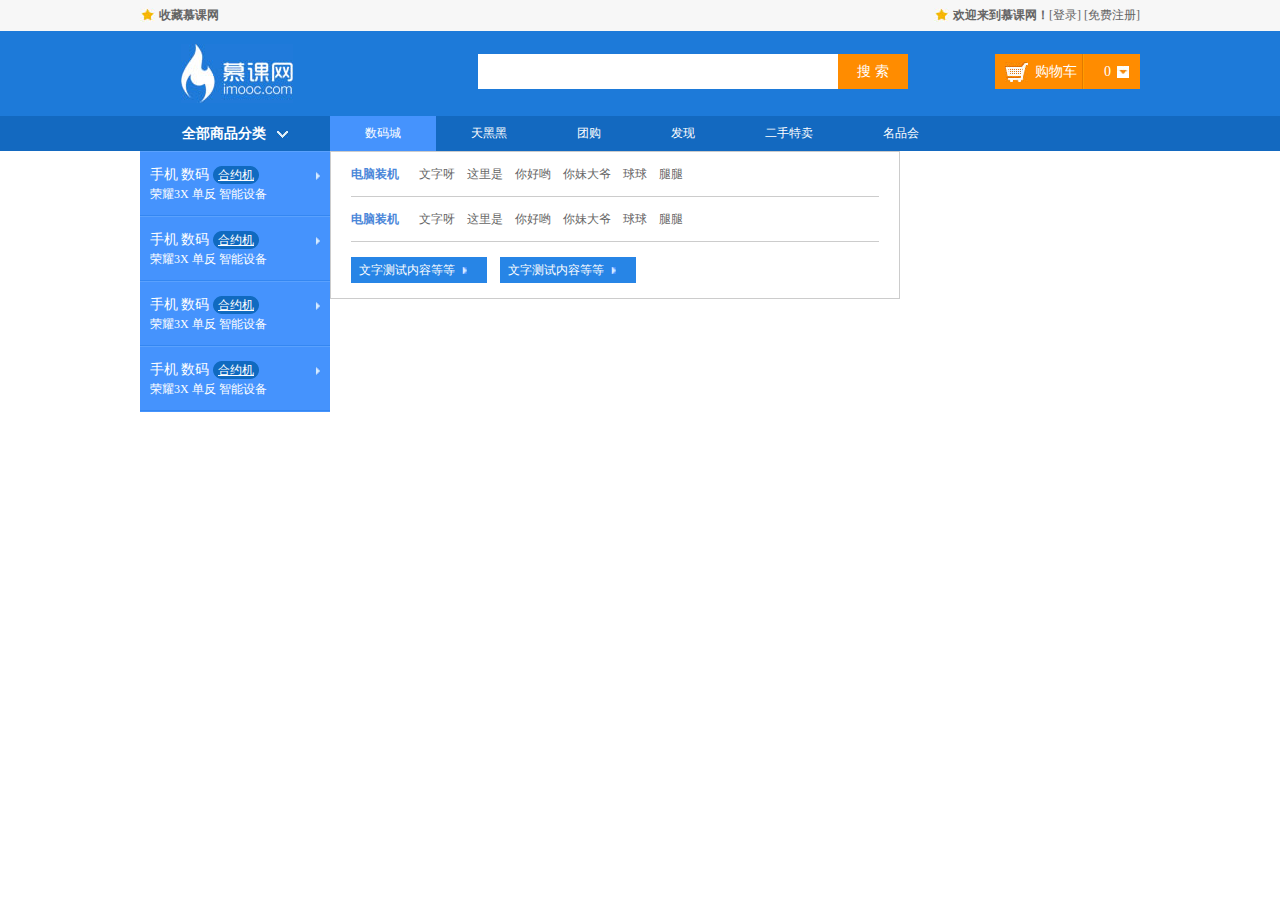
==== index.html @ a3a8b1e0 "Default" ====
<!DOCTYPE html>
<html lang="cn">
<head>
    <meta charset="UTF-8">
    <title>幕课的首页</title>
    <link rel="stylesheet" href="./style/reset.css">
    <link rel="stylesheet" href="./style/main.css">
</head>
<body>
<div class="headerBar">
    <div class="topBar">
        <div class="comWidth">
            <div class="leftArea">
                <a href="#" class="collection">收藏慕课网</a>
            </div>
            <div class="rightArea">
                <a href="#" class="collection">
                    欢迎来到慕课网！<a href="#">[登录]</a>
                    <a href="#">[免费注册]</a>
                </a>
            </div>
        </div>
    </div>
    <div class="logoBar">
        <div class="comWidth">
            <div class="logo fl">
                <a href="#">
                    <img src="./images/logo.jpg" alt="慕课网">
                </a>
            </div>
            <div class="search_box fl">
                <input type="text" class="search_text fl">
                <input type="button" value="搜 索" class="search_btn fr">
            </div>
            <div class="shopCar fr">
                <span class="shopText fl">购物车</span>
                <span class="shopNum fl">0</span>
            </div>
        </div>
    </div>
    <div class="navBox">
        <div class="comWidth clearfix">
            <div class="shopClass fl">
                <h3>全部商品分类<i class="shopClass_icon"></i> </h3>
                <div class="shopClass_show">
                    <dl class="shopClass_item">
                        <dt><a href="#" class="b">手机</a> <a href="#" class="b">数码</a> <a href="#" class="aLink">合约机</a></dt>
                        <dd><a href="#">荣耀3X</a> <a href="#">单反</a> <a href="#">智能设备</a></dd>
                    </dl>
                    <dl class="shopClass_item">
                        <dt><a href="#" class="b">手机</a> <a href="#" class="b">数码</a> <a href="#" class="aLink">合约机</a></dt>
                        <dd><a href="#">荣耀3X</a> <a href="#">单反</a> <a href="#">智能设备</a></dd>
                    </dl>
                    <dl class="shopClass_item">
                        <dt><a href="#" class="b">手机</a> <a href="#" class="b">数码</a> <a href="#" class="aLink">合约机</a></dt>
                        <dd><a href="#">荣耀3X</a> <a href="#">单反</a> <a href="#">智能设备</a></dd>
                    </dl>
                    <dl class="shopClass_item">
                        <dt><a href="#" class="b">手机</a> <a href="#" class="b">数码</a> <a href="#" class="aLink">合约机</a></dt>
                        <dd><a href="#">荣耀3X</a> <a href="#">单反</a> <a href="#">智能设备</a></dd>
                    </dl>
                </div>
                <div class="shopClass_list hide">
                    <div class="shopClass_cont">
                        <dl class="shopList_item">
                            <dt>电脑装机</dt>
                            <dd><a href="#">文字呀</a><a href="#">这里是</a><a href="#">你好哟</a><a href="#">你妹大爷</a><a href="#">球球</a><a href="#">腿腿</a></dd>
                        </dl>
                        <dl class="shopList_item">
                            <dt>电脑装机</dt>
                            <dd><a href="#">文字呀</a><a href="#">这里是</a><a href="#">你好哟</a><a href="#">你妹大爷</a><a href="#">球球</a><a href="#">腿腿</a></dd>
                        </dl>
                        <div class="shopList_links">
                            <a href="#">文字测试内容等等<span></span></a>
                            <a href="#">文字测试内容等等<span></span></a>
                        </div>
                    </div>
                </div>
            </div>
            <ul class="nav fl">
                <li><a href="#" class="active">数码城</a></li>
                <li><a href="#">天黑黑</a></li>
                <li><a href="#">团购</a></li>
                <li><a href="#">发现</a></li>
                <li><a href="#">二手特卖</a></li>
                <li><a href="#">名品会</a></li>
            </ul>
        </div>
    </div>
</div>
<!--我在dev分支上面-->
</body>
</html>
---- style/main.css ----
@charset "utf-8";
/*共用*/
.comWidth{width:1000px;margin-left: auto;margin-right: auto}
.leftArea{float: left}
.rightArea{float: right}

/*topBar*/
.topBar{height:31px;background-color: #F7F7F7;line-height: 31px}
.collection{background: url("../images/icon/collection.jpg") left center no-repeat; padding-left: 19px;font-weight: bold}
.topBar a:hover{
    color: red;
}
/*logo*/
.logoBar{
    height: 85px;
    background-color: #1d7AD9;
}
.logo{
    padding-left: 41px;
    padding-top:13px;
}
/*search*/
.search_box{
    width: 430px;
    padding-top: 23px;
    padding-left: 185px;
}
.search_text{
    width: 350px;
    height: 35px;
    line-height: 35px\9;
    padding: 0 5px;
    background-color: white;
}
.search_btn{
    width:70px;
    height: 35px;
    font-size: 14px;
    font-family: "Microsoft YaHei","微软雅黑";
    background-color: #FF8C00;
    color: #FFF;
}
/*购物车*/
.shopCar{
    width:145px;
    height:35px;
    background-color: #FF8C00;
    margin-top: 23px;
    font: 14px/35px "Microsoft YaHei","微软雅黑";
    color: #FFF;
}
.shopText{
    color: #FFF;
    height: 100%;
    width:87px;
    border-right: #E27A00 solid 1px;
    background: url("../images/icon/shaoIcon.jpg") 10px center no-repeat;
    text-indent: 40px;
}
.shopNum{
    width:27px;
    height:35px;
    border-left: #FF9C01 solid 1px;
    background: url("../images/icon/sj.jpg") left 33px center no-repeat;
    text-align: right;
    padding-right: 29px;
}
/*导航*/
.navBox{
    height: 35px;
    background-color: #1369C0;
    color: #FFF;
}
.shopClass{
    width: 190px;
    position: relative;
}
.shopClass h3{
    text-align: center;
    line-height: 35px;
}
.shopClass_icon{
    width: 11px;
    height: 7px;
    overflow: hidden;
    background-position: 0 -39px;
    display: inline-block;
    margin-left: 11px;
}
.nav,.shopClass h3{
    font-family: "Microsoft YaHei", "微软雅黑";
}
.nav{
    line-height: 35px;
}
.nav li{
    float: left;
}
.nav a{
    height: 35px;
    display: inline-block;
    padding: 0 35px;
    color: #FFF;
}
.nav .active{
    background-color: #4593FD;
}
/*商品弹出列表*/
.shopClass_show{
    background-color: #4593FD;
    position: absolute;
    left: 0;
    top: 35px;
    width: 100%;
    padding-bottom: 1px;
}
.shopClass_item{
    padding: 13px 10px;
    border-bottom: #3487F2 solid 1px;
    border-top: #5AA1FE solid 1px;
    line-height: 16px;
}
.shopClass_item dt{
    height: 21px;
    line-height: 1;
    overflow: hidden;
    background:url("../images/icon/shop_sj.jpg") right center no-repeat;
}
.shopClass_item .b{
    font: 14px/1 "Microsoft YaHei","微软雅黑";
}
.shopClass_item a{
    color: #FFF;
}
.shopClass_item a:hover{
    text-decoration: underline;
}
.shopClass_item .aLink{
    width: 48px;
    height: 20px;
    background: url("../images/icon/aLink_bg.png") left center no-repeat;
    display: inline-block;
    text-align: center;
    line-height: 20px;
    text-decoration: underline;
}
/*shopClass_item active状态*/
.shopClass_active{
    background-color: #FFF;
    border-left: #4593FD solid 1px;
}
.shopClass_active dt{
    background: none;
}
.shopClass_active a{
    color:#000;
}
.shopClass_active .aLink{
    color:#FFF;
    text-decoration: none;
}
/*弹出菜单*/
.shopClass_list{
    width: 568px;
    border:#CCC solid 1px;
    position: absolute;
    left: 190px;
    top: 35px;
}
.shopClass_cont{
    padding: 0 20px;
}
.shopList_item{padding:10px 0; border-bottom:#CCC solid 1px;}
.shopList_item dt{color:#4B87D9; line-height:24px; font-weight:bold; height:24px;}
.shopList_item dd{padding-left:68px; line-height:24px; margin-top:-24px;}
.shopList_item dd a{margin-right:12px;}
.shopList_links{padding:15px 0;}
.shopList_links a{color:#FFF; background-color:#2785E6; height:26px; line-height:26px; font-size:12px; display:inline-block; padding:0 14px 0 8px; margin-right:10px;}
.shopList_links span{width:11px; height:7px; background:url(../images/icon/shop_sj.jpg) left center no-repeat; display:inline-block; margin-left:7px;}












/*图片合并*/
.shopClass_icon{
    background-image:url(../images/icon/icon.png);
    background-repeat: no-repeat;
}
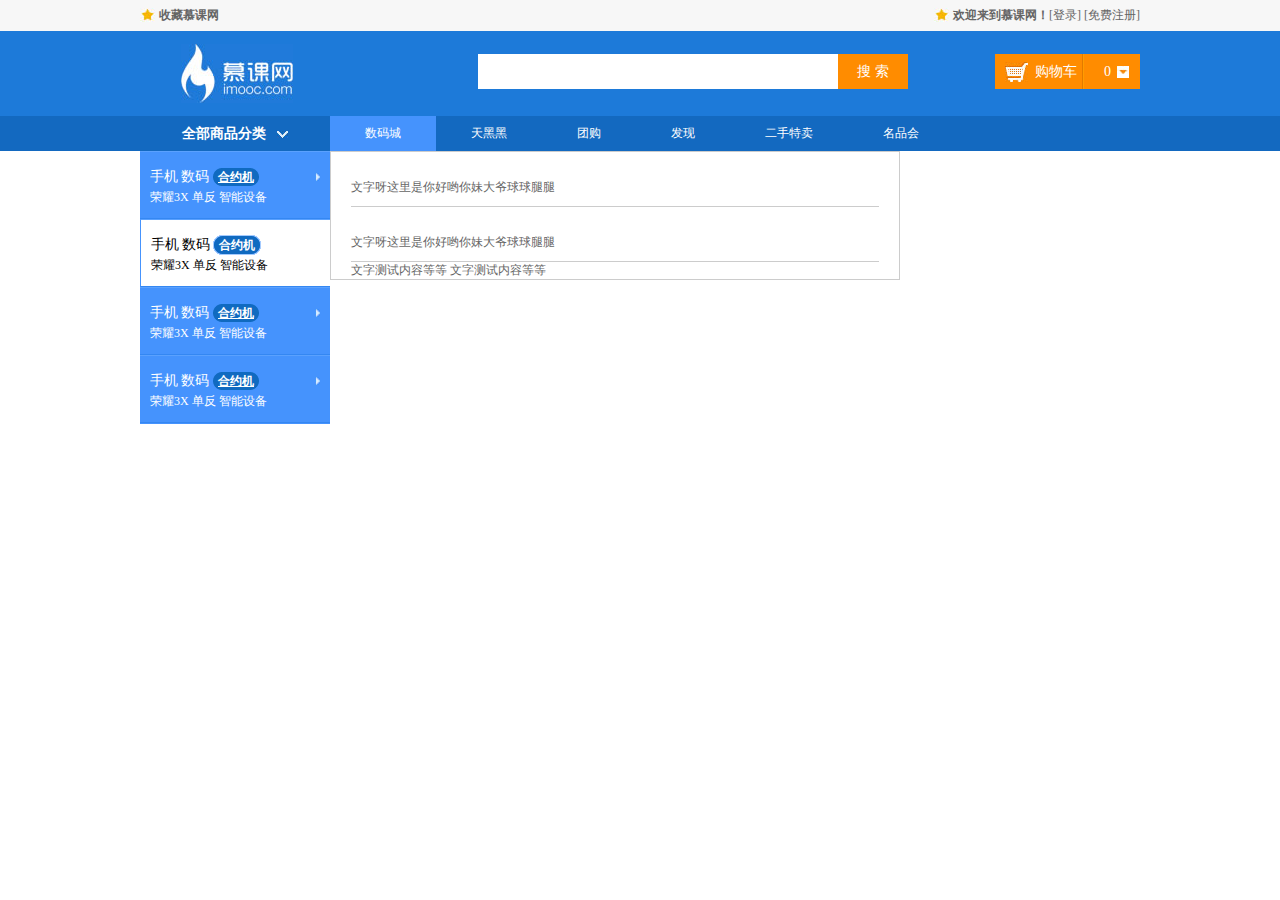
==== commit d118bf71: "Default" ====
--- a/index.html
+++ b/index.html
@@ -6,6 +6,7 @@
     <link rel="stylesheet" href="./style/reset.css">
     <link rel="stylesheet" href="./style/main.css">
 </head>
+
 <body>
 <div class="headerBar">
     <div class="topBar">
@@ -42,12 +43,13 @@
         <div class="comWidth clearfix">
             <div class="shopClass fl">
                 <h3>全部商品分类<i class="shopClass_icon"></i> </h3>
+                <!--商品弹出列表-->
                 <div class="shopClass_show">
                     <dl class="shopClass_item">
                         <dt><a href="#" class="b">手机</a> <a href="#" class="b">数码</a> <a href="#" class="aLink">合约机</a></dt>
                         <dd><a href="#">荣耀3X</a> <a href="#">单反</a> <a href="#">智能设备</a></dd>
                     </dl>
-                    <dl class="shopClass_item">
+                    <dl class="shopClass_item shopClass_active">
                         <dt><a href="#" class="b">手机</a> <a href="#" class="b">数码</a> <a href="#" class="aLink">合约机</a></dt>
                         <dd><a href="#">荣耀3X</a> <a href="#">单反</a> <a href="#">智能设备</a></dd>
                     </dl>
@@ -60,7 +62,8 @@
                         <dd><a href="#">荣耀3X</a> <a href="#">单反</a> <a href="#">智能设备</a></dd>
                     </dl>
                 </div>
-                <div class="shopClass_list hide">
+                <!--弹出菜单-->
+                <div class="shopClass_list">
                     <div class="shopClass_cont">
                         <dl class="shopList_item">
                             <dt>电脑装机</dt>
@@ -88,6 +91,5 @@
         </div>
     </div>
 </div>
-<!--我在dev分支上面-->
 </body>
 </html>--- a/style/main.css
+++ b/style/main.css
@@ -3,6 +3,8 @@
 .comWidth{width:1000px;margin-left: auto;margin-right: auto}
 .leftArea{float: left}
 .rightArea{float: right}
+.hide{display: none}
+.show{display: block}
 
 /*topBar*/
 .topBar{height:31px;background-color: #F7F7F7;line-height: 31px}
@@ -170,14 +172,16 @@
 .shopClass_cont{
     padding: 0 20px;
 }
-.shopList_item{padding:10px 0; border-bottom:#CCC solid 1px;}
-.shopList_item dt{color:#4B87D9; line-height:24px; font-weight:bold; height:24px;}
-.shopList_item dd{padding-left:68px; line-height:24px; margin-top:-24px;}
-.shopList_item dd a{margin-right:12px;}
-.shopList_links{padding:15px 0;}
-.shopList_links a{color:#FFF; background-color:#2785E6; height:26px; line-height:26px; font-size:12px; display:inline-block; padding:0 14px 0 8px; margin-right:10px;}
-.shopList_links span{width:11px; height:7px; background:url(../images/icon/shop_sj.jpg) left center no-repeat; display:inline-block; margin-left:7px;}
-
+.shopList_item{
+    padding: 10px 0;
+    border-bottom: #CCC solid 1px;
+}
+.shopClass_item dt{
+    color: #4B87D9;
+    line-height: 24px;
+    font-weight: bold;
+    height: 24px;
+}
 
 
 
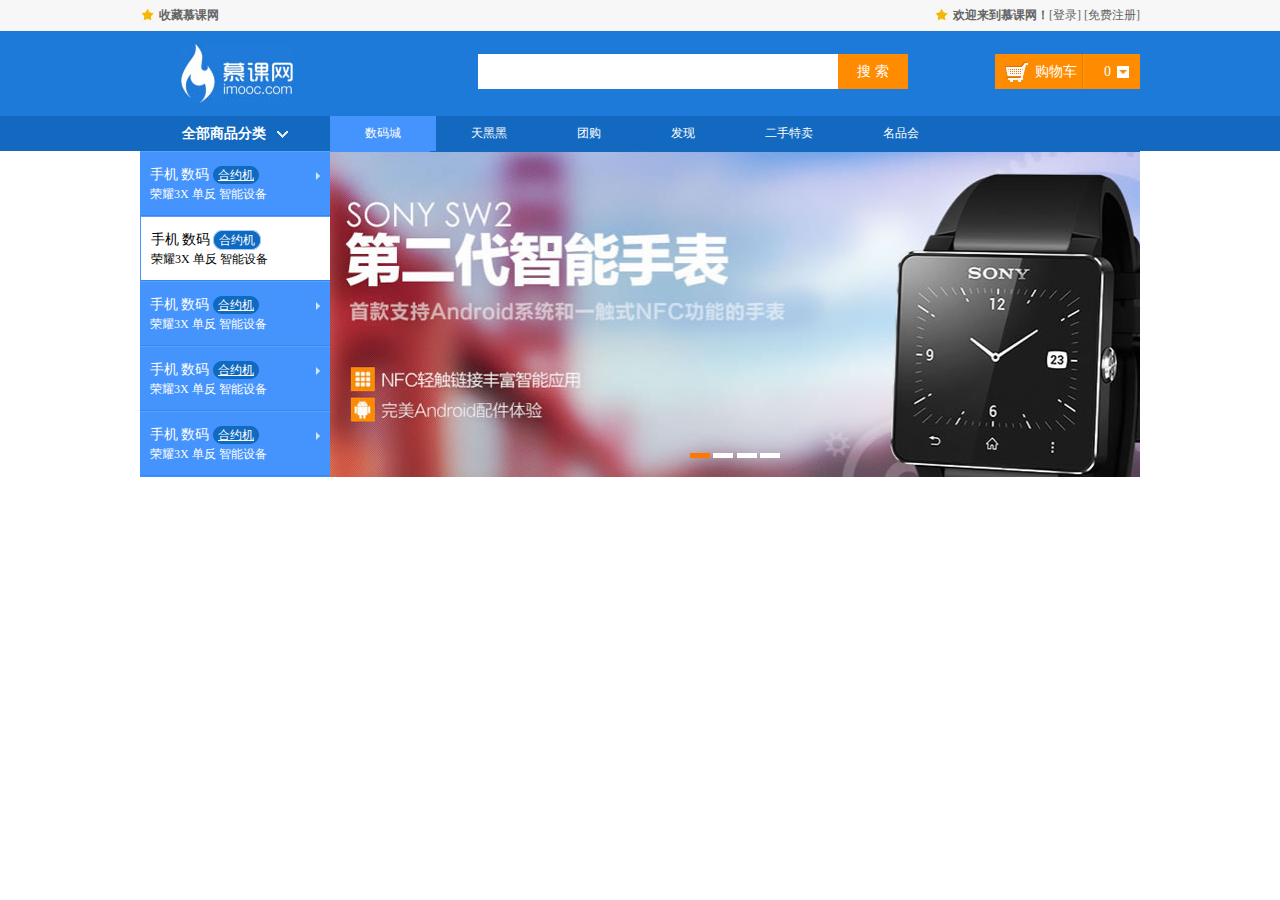
==== commit a0d6eb95: "我添加了banner" ====
--- a/index.html
+++ b/index.html
@@ -61,9 +61,13 @@
                         <dt><a href="#" class="b">手机</a> <a href="#" class="b">数码</a> <a href="#" class="aLink">合约机</a></dt>
                         <dd><a href="#">荣耀3X</a> <a href="#">单反</a> <a href="#">智能设备</a></dd>
                     </dl>
+                    <dl class="shopClass_item">
+                        <dt><a href="#" class="b">手机</a> <a href="#" class="b">数码</a> <a href="#" class="aLink">合约机</a></dt>
+                        <dd><a href="#">荣耀3X</a> <a href="#">单反</a> <a href="#">智能设备</a></dd>
+                    </dl>
                 </div>
                 <!--弹出菜单-->
-                <div class="shopClass_list">
+                <div class="shopClass_list hide">
                     <div class="shopClass_cont">
                         <dl class="shopList_item">
                             <dt>电脑装机</dt>
@@ -91,5 +95,19 @@
         </div>
     </div>
 </div>
+<div class="banner comWidth clearfix">
+    <div class="banner_bar banner_big">
+        <ul class="imgBox">
+            <li><a href="#"><img src="images/banner/banner_01.jpg" alt="banner"></a></li>
+            <li><a href="#"><img src="images/banner/banner_02.jpg" alt="banner"></a></li>
+        </ul>
+        <div class="imgNum">
+            <a href="#" class="active"></a>
+            <a href="#"></a>
+            <a href="#"></a>
+            <a href="#"></a>
+        </div>
+    </div>
+</div>
 </body>
 </html>--- a/style/main.css
+++ b/style/main.css
@@ -176,11 +176,93 @@
     padding: 10px 0;
     border-bottom: #CCC solid 1px;
 }
-.shopClass_item dt{
+.shopList_item dt{
     color: #4B87D9;
     line-height: 24px;
     font-weight: bold;
     height: 24px;
+}
+.shopList_item dd{
+    padding-left: 68px;
+    line-height: 24px;
+    margin-top: -24px;
+}
+.shopList_item dd a{
+    margin-right: 12px;
+}
+.shopList_links{
+    padding: 15px 0;
+}
+.shopList_links a{
+    color: #FFF;
+    background-color:#2785E6;
+    height: 26px;
+    line-height: 26px;
+    font-size: 12px;
+    display: inline-block;
+    padding: 0 14px 0 8px;
+    margin-right: 10px;
+}
+.shopList_links span{
+    width: 11px;
+    height: 7px;
+    background: url("../images/icon/shop_sj.jpg") left center no-repeat;
+    display: inline-block;
+    margin-left: 7px;
+}
+/*banner图片*/
+.banner{
+    margin-bottom: 15px;
+}
+.banner_bar{
+    float: right;
+    position: relative;
+    overflow: hidden;
+}
+.imgBox{
+    position: absolute;
+    left: 0;
+    top: 0;
+}
+.imgBox li{
+    float: left;
+}
+.imgBox img{
+    display: block;
+}
+.imgNum{
+    position: absolute;
+    left: 0;
+    bottom: 15px;
+    width: 100%;
+    text-align: center;
+}
+.imgNum a{
+    width: 20px;
+    height: 5px;
+    overflow: hidden;
+    background-color: #FFF;
+    display: inline-block;
+    margin: 0.3px;
+}
+.imgNum .active{
+    background-color: #FF7700;
+}
+.banner_big,.banner_big img{
+    width: 810px;
+    height: 326px;
+}
+.banner_big .imgBox{
+    width: 1620px;
+    height: 326px;
+}
+.banner_sm,.banner_sm img{
+    width: 190px;
+    height: 400px;
+}
+.banner_sm .imgBox{
+    width: 380px;
+    height: 400px;
 }
 
 
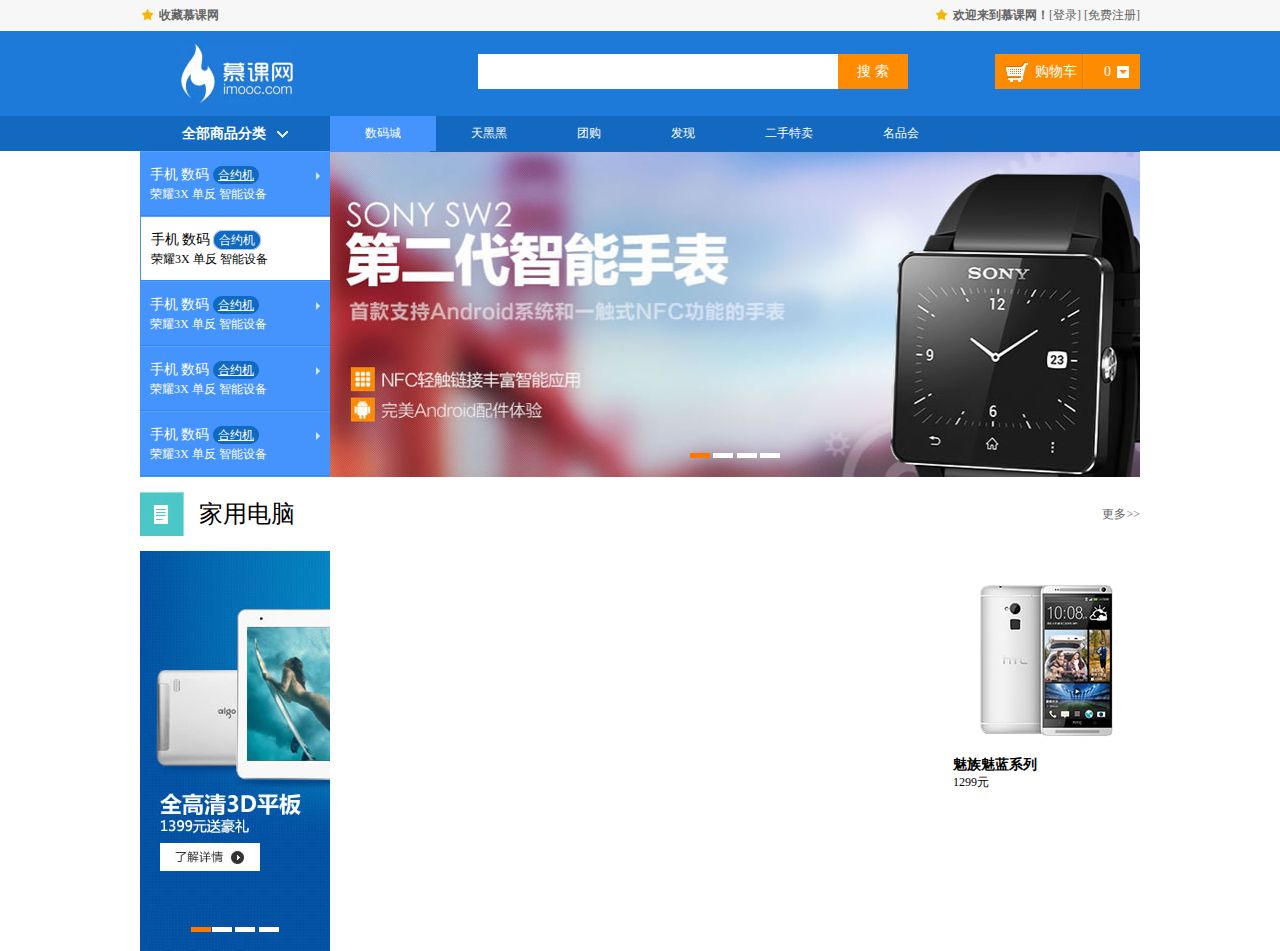
==== commit 515d2f99: "楼层" ====
--- a/index.html
+++ b/index.html
@@ -109,5 +109,36 @@
         </div>
     </div>
 </div>
+<div class="shopTit comWidth">
+    <span class="icon"></span><h3>家用电脑</h3>
+    <a href="#" class="more">更多&gt;&gt;</a>
+</div>
+<div class="shopList comWidth clearfix">
+    <div class="leftArea">
+        <div class="banner_bar banner_sm">
+            <ul class="imgBox">
+                <li><a href="#"><img src="images/banner/banner_sm_01.jpg"></a></li>
+                <li><a href="#"><img src="images/banner/banner_sm_02.jpg"></a></li>
+            </ul>
+            <div class="imgNum">
+                <a href="#" class="active"><a href="#"></a> <a href="#"></a> <a href="#"></a></a>
+            </div>
+        </div>
+    </div>
+    <div class="rightArea">
+
+        <div class="shopList_top  clearfix">
+            <div class="shop_item">
+                <div class="shop_img">
+                    <a href="#"><img src="images/shopImg.jpg"></a>
+                </div>
+                <h3>魅族魅蓝系列</h3>
+                <p>1299元</p>
+            </div>
+        </div>
+
+
+    </div>
+</div>
 </body>
 </html>--- a/style/main.css
+++ b/style/main.css
@@ -264,6 +264,35 @@
     width: 380px;
     height: 400px;
 }
+/*商品的标题*/
+.shopTit{
+    height: 44px;
+    font-family: "Microsoft YaHei", "微软雅黑";
+    line-height: 44px;
+    margin-bottom: 15px;
+}
+.shopTit h3{
+    font-size: 24px;
+    float: left;
+    font-weight: normal;
+    padding-left: 15px;
+}
+.icon{
+    width: 44px;
+    height: 44px;
+    background: url("../images/icon/shopIcon.jpg") left top no-repeat;
+    float: left;
+}
+.more{
+    float: right;
+    font-family: "宋体";
+}
+.more:hover{
+    text-decoration: underline;
+}
+
+
+
 
 
 
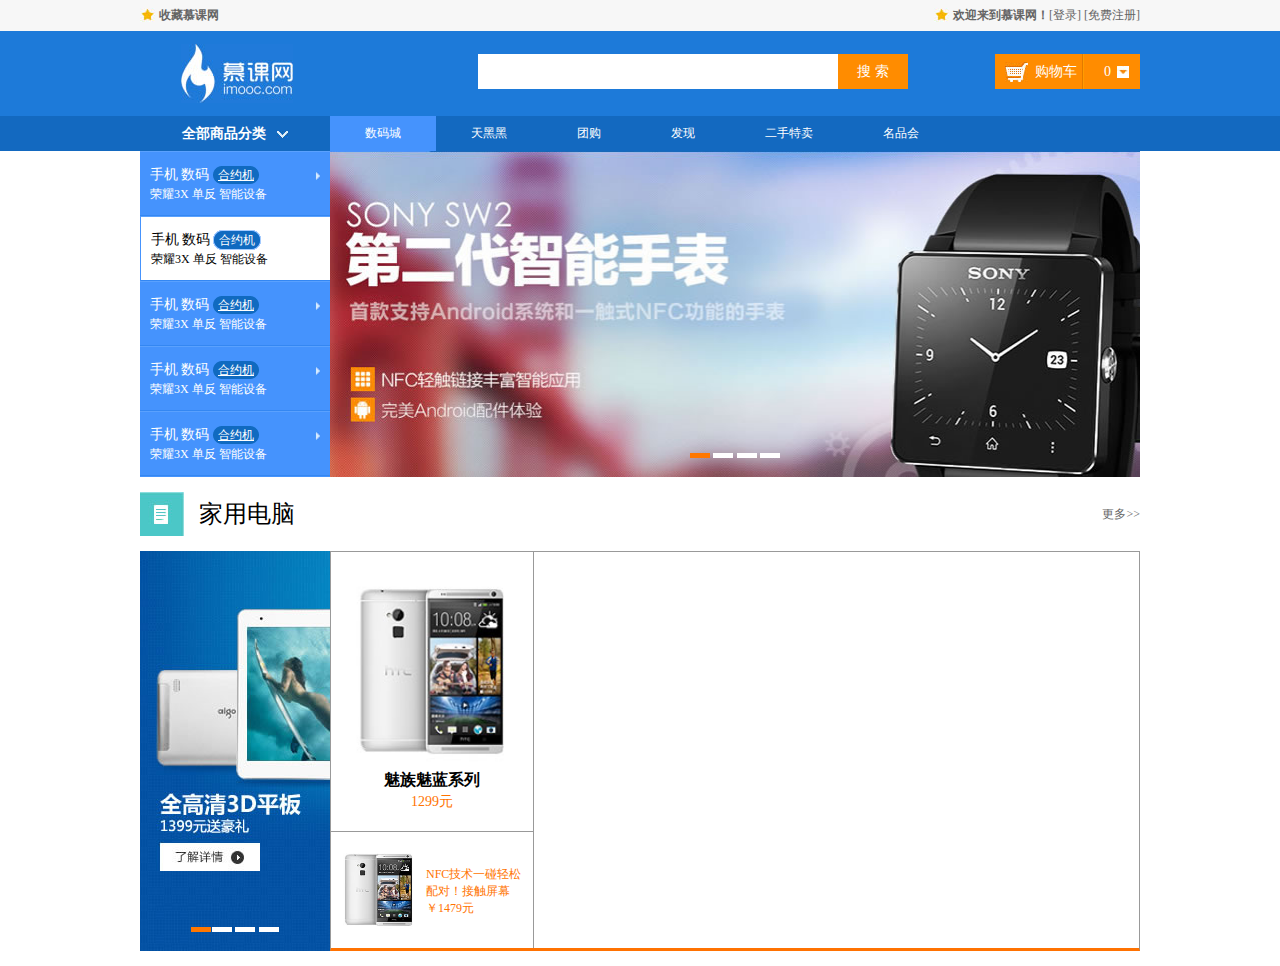
==== commit d0b90df0: "图片列表" ====
--- a/index.html
+++ b/index.html
@@ -138,6 +138,19 @@
         </div>
 
 
+        <div class="shopList_sm clearfix">
+            <div class="shopItem_sm">
+                <div class="shopItem_smImg">
+                    <a href="#"><img src="images/shopImg.jpg"></a>
+                </div>
+                <div class="shopItem_text">
+                    <p>NFC技术一碰轻松配对！接触屏幕</p>
+                    <p>￥1479元</p>
+                </div>
+            </div>
+        </div>
+
+
     </div>
 </div>
 </body>
--- a/style/main.css
+++ b/style/main.css
@@ -290,6 +290,82 @@
 .more:hover{
     text-decoration: underline;
 }
+/*商品列表*/
+.shopList .leftArea{
+    width: 190px;
+}
+.shopList .rightArea{
+    width:808px;
+    border: #999 solid 1px;
+    border-bottom: #FF7201 solid 3px;
+    height: 396px;
+    overflow: hidden;
+}
+/*商品列表右上*/
+.shopList{
+    margin-bottom: 15px;
+}
+.shopLIst_top,.shopList_sm{
+    margin-right: -4px;
+}
+.shop_item{
+    width: 202px;
+    border-right: #999 solid 1px;
+    border-bottom: #999 solid 1px;
+    height: 279px;
+    text-align: center;
+    font-family: "Microsoft YaHei", "微软雅黑";
+    float: left;
+}
+.shop_img{
+    height: 218px;
+}
+.shop_img img{
+    width: 100%;
+    height: 218px;
+    display: block;
+}
+.shop_item h3{
+    font-size: 16px;
+}
+.shop_item p{
+    font-size: 14px;
+    color: #FF7300;
+    line-height: 21px;
+}
+/*商品列表右下*/
+.shopItem_sm{
+    width: 202px;
+    border-right: #999 solid 1px;
+    height: 110px;
+    padding-top: 6px;
+    float: left;
+}
+.shopItem_smImg{
+    width: 95px;
+    height: 95px;
+    text-align: center;
+    float: left;
+}
+.shopItem_smImg img{
+    width:95px;
+    height: 95px;
+}
+.shopItem_text{
+    padding-top: 28px;
+    width: 100px;
+    float: left;
+}
+.shopItem_text p{
+    color: #FF7300;
+}
+.shopItem_text h3{
+    font-family: "Microsoft YaHei", "微软雅黑";
+    font-weight: normal;
+    font-size: 16px;
+    color: #181818;
+    line-height: 30px;
+}
 
 
 
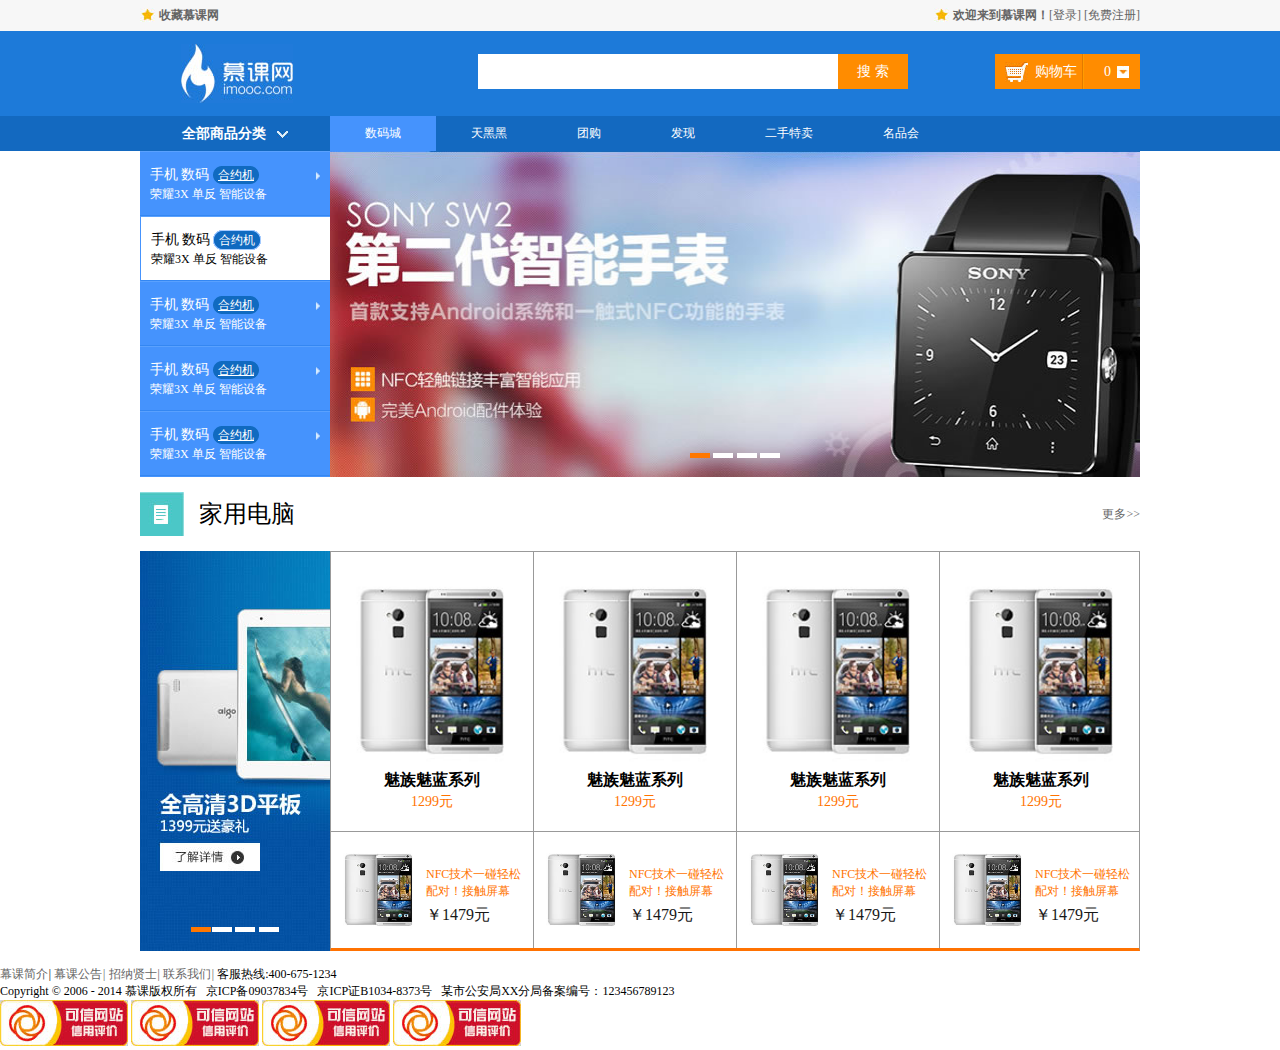
==== commit d6976b49: "底部按钮" ====
--- a/index.html
+++ b/index.html
@@ -135,6 +135,27 @@
                 <h3>魅族魅蓝系列</h3>
                 <p>1299元</p>
             </div>
+            <div class="shop_item">
+                <div class="shop_img">
+                    <a href="#"><img src="images/shopImg.jpg"></a>
+                </div>
+                <h3>魅族魅蓝系列</h3>
+                <p>1299元</p>
+            </div>
+            <div class="shop_item">
+                <div class="shop_img">
+                    <a href="#"><img src="images/shopImg.jpg"></a>
+                </div>
+                <h3>魅族魅蓝系列</h3>
+                <p>1299元</p>
+            </div>
+            <div class="shop_item">
+                <div class="shop_img">
+                    <a href="#"><img src="images/shopImg.jpg"></a>
+                </div>
+                <h3>魅族魅蓝系列</h3>
+                <p>1299元</p>
+            </div>
         </div>
 
 
@@ -145,13 +166,57 @@
                 </div>
                 <div class="shopItem_text">
                     <p>NFC技术一碰轻松配对！接触屏幕</p>
-                    <p>￥1479元</p>
-                </div>
-            </div>
-        </div>
-
-
-    </div>
+                    <h3>￥1479元</h3>
+                </div>
+            </div>
+            <div class="shopItem_sm">
+                <div class="shopItem_smImg">
+                    <a href="#"><img src="images/shopImg.jpg"></a>
+                </div>
+                <div class="shopItem_text">
+                    <p>NFC技术一碰轻松配对！接触屏幕</p>
+                    <h3>￥1479元</h3>
+                </div>
+            </div>
+            <div class="shopItem_sm">
+                <div class="shopItem_smImg">
+                    <a href="#"><img src="images/shopImg.jpg"></a>
+                </div>
+                <div class="shopItem_text">
+                    <p>NFC技术一碰轻松配对！接触屏幕</p>
+                    <h3>￥1479元</h3>
+                </div>
+            </div>
+            <div class="shopItem_sm">
+                <div class="shopItem_smImg">
+                    <a href="#"><img src="images/shopImg.jpg"></a>
+                </div>
+                <div class="shopItem_text">
+                    <p>NFC技术一碰轻松配对！接触屏幕</p>
+                    <h3>￥1479元</h3>
+                </div>
+            </div>
+        </div>
+    </div>
+</div>
+<div class="hr_25"></div>
+<div class="footer">
+    <p>
+        <a href="#">幕课简介</a><i>|</i>
+        <a href="#">幕课公告<i>|</i></a>
+        <a href="#">招纳贤士<i>|</i></a>
+        <a href="#">联系我们<i>|</i></a>
+        客服热线:400-675-1234
+    </p>
+    <p>
+        Copyright &copy; 2006 - 2014 慕课版权所有&nbsp;&nbsp;&nbsp;京ICP备09037834号&nbsp;&nbsp;&nbsp;京ICP证B1034-8373号&nbsp;&nbsp;&nbsp;某市公安局XX分局备案编号：123456789123
+    </p>
+    <p class="web">
+        <a href="#"><img src="images/webLogo.jpg" alt="logo"></a>
+        <a href="#"><img src="images/webLogo.jpg" alt="logo"></a>
+        <a href="#"><img src="images/webLogo.jpg" alt="logo"></a>
+        <a href="#"><img src="images/webLogo.jpg" alt="logo"></a>
+    </p>
 </div>
 </body>
 </html>--- a/style/main.css
+++ b/style/main.css
@@ -305,7 +305,7 @@
 .shopList{
     margin-bottom: 15px;
 }
-.shopLIst_top,.shopList_sm{
+.shopList_top,.shopList_sm{
     margin-right: -4px;
 }
 .shop_item{
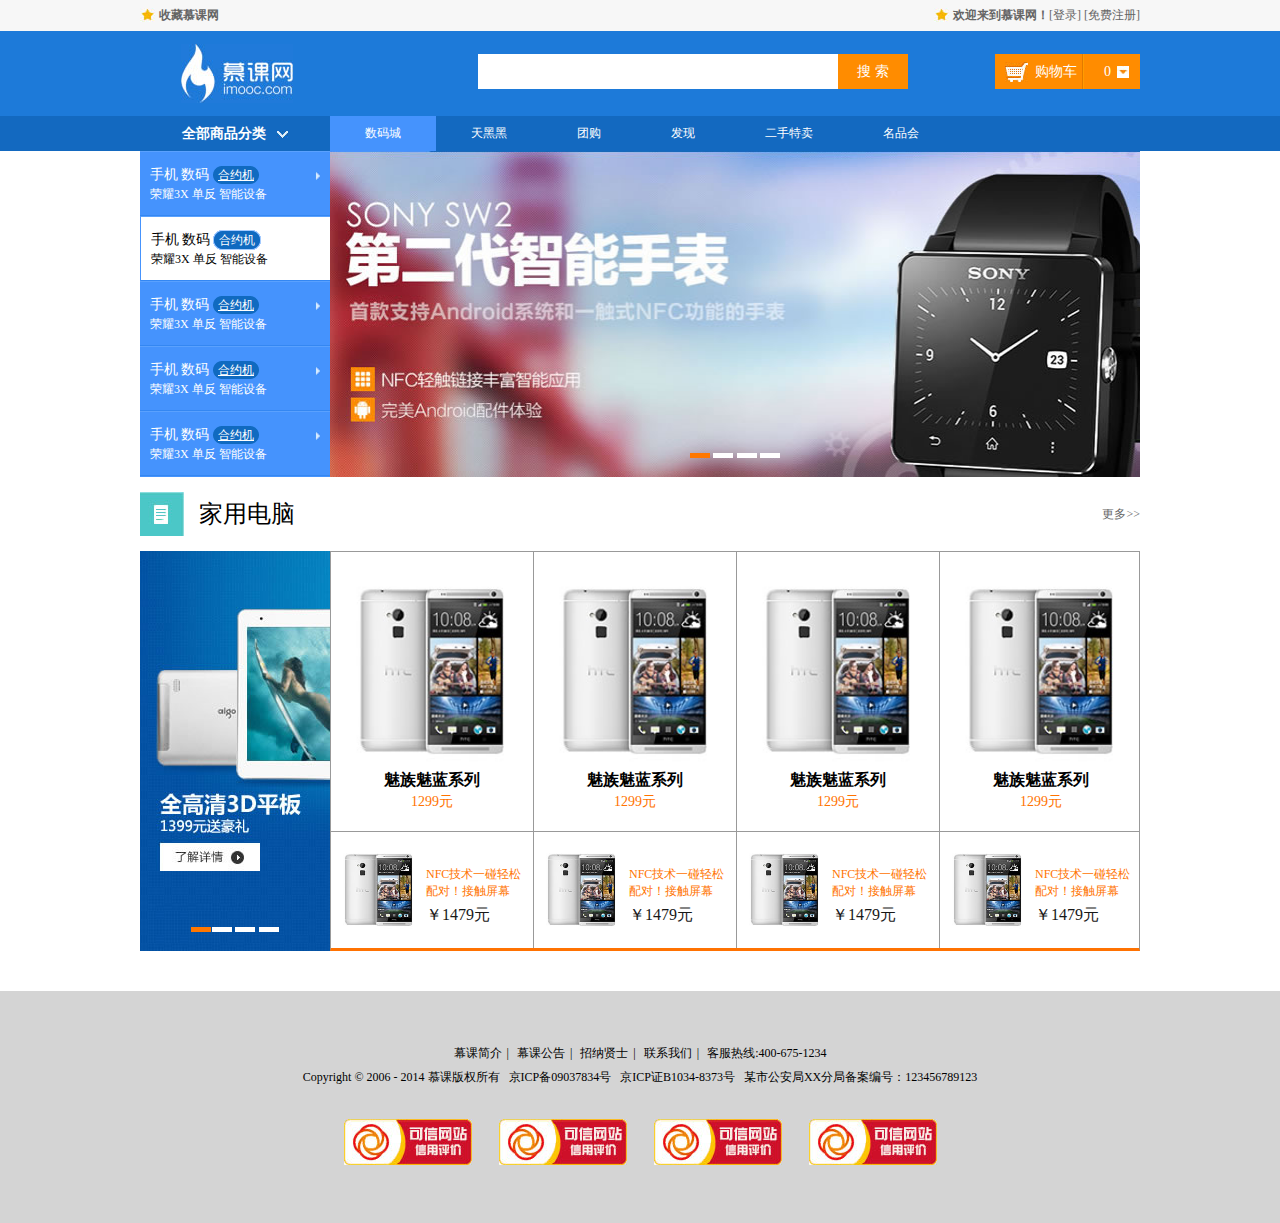
==== commit 71f67d19: "首页完成" ====
--- a/index.html
+++ b/index.html
@@ -203,9 +203,9 @@
 <div class="footer">
     <p>
         <a href="#">幕课简介</a><i>|</i>
-        <a href="#">幕课公告<i>|</i></a>
-        <a href="#">招纳贤士<i>|</i></a>
-        <a href="#">联系我们<i>|</i></a>
+        <a href="#">幕课公告</a><i>|</i>
+        <a href="#">招纳贤士</a><i>|</i>
+        <a href="#">联系我们</a><i>|</i>
         客服热线:400-675-1234
     </p>
     <p>
--- a/style/main.css
+++ b/style/main.css
@@ -366,6 +366,43 @@
     color: #181818;
     line-height: 30px;
 }
+/*底部footer*/
+.footer{
+    text-align: center;
+    background-color: #D4D4D4;
+    line-height: 24px;
+    padding: 50px 0;
+}
+.footer i{
+    font-style: normal;
+    margin: 0 5px;
+}
+.footer a{
+    color: #000;
+}
+.footer a:hover{
+    color: #F60;
+}
+.web{
+    padding-top: 30px;
+}
+.web img{
+    margin: 0 12px;
+}
+.hr_25{
+    height: 25px;
+}
+.hr_45{
+    height: 45px;
+}
+.hr_7{
+    height: 7px;
+    overflow: hidden;
+}
+.hr_15{
+    height: 15px;
+    overflow: hidden;
+}
 
 
 
